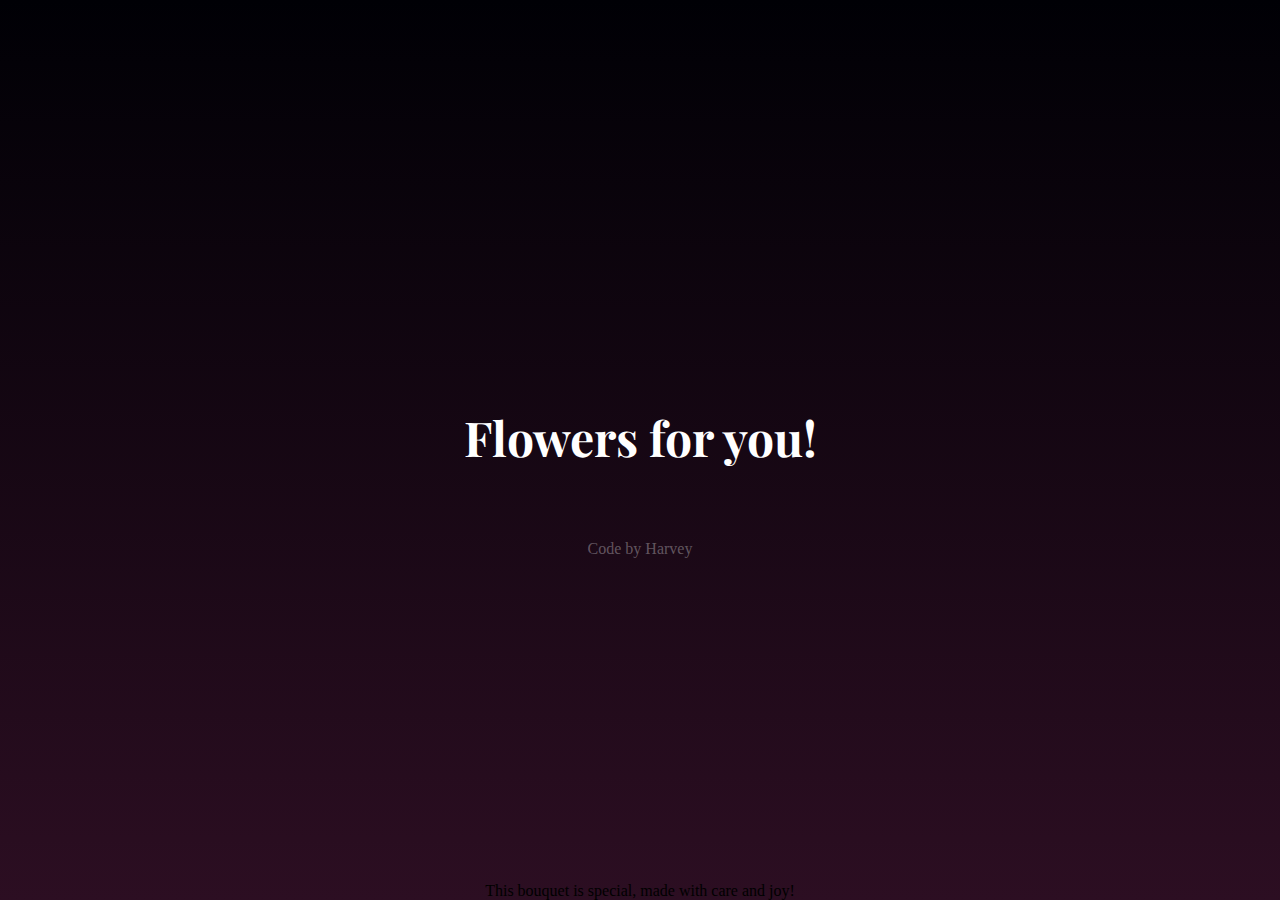
==== index.html @ eb9f1580 "Update and rename flower.html to index.html" ====
<!DOCTYPE html>
<html lang="en">
  <head>
    <meta charset="UTF-8" />
    <meta name="viewport" content="width=device-width, initial-scale=1.0" />
    <title>Animated flower</title>
    <link rel="stylesheet" href="styles.css" />

    <link
      href="https://fonts.googleapis.com/css2?family=Dancing+Script:wght@400;700&display=swap"
      rel="stylesheet" />
    <link
      href="https://fonts.googleapis.com/css2?family=Roboto+Slab:wght@400;700&display=swap"
      rel="stylesheet" />
    <link
      href="https://fonts.googleapis.com/css2?family=Playfair+Display:wght@400;700&display=swap"
      rel="stylesheet" />
  </head>

  <body class="not-loaded">
    <h1>Flowers for you!</h1>
    <p class="my-name">Code by Harvey</p>
    <div class="rain"></div>
    <div class="flower" id="animation-flower">
      <!-- Original Flowers -->
      <div class="f-wrapper">
        <div class="flower__line"></div>
        <div class="f">
          <div class="flower__leaf flower__leaf--1"></div>
          <div class="flower__leaf flower__leaf--2"></div>
          <div class="flower__leaf flower__leaf--3"></div>
          <div class="flower__leaf flower__leaf--4"></div>
          <div class="flower__leaf flower__leaf--5"></div>
          <div class="flower__leaf flower__leaf--6"></div>
          <div class="flower__leaf flower__leaf--7"></div>
          <div class="flower__leaf flower__leaf--8 flower__fall-down--yellow"></div>
        </div>
      </div>

      <div class="f-wrapper f-wrapper--2">
        <div class="flower__line"></div>
        <div class="f">
          <div class="flower__leaf flower__leaf--1"></div>
          <div class="flower__leaf flower__leaf--2"></div>
          <div class="flower__leaf flower__leaf--3"></div>
          <div class="flower__leaf flower__leaf--4"></div>
          <div class="flower__leaf flower__leaf--5"></div>
          <div class="flower__leaf flower__leaf--6"></div>
          <div class="flower__leaf flower__leaf--7"></div>
          <div class="flower__leaf flower__leaf--8 flower__fall-down--pink"></div>
        </div>
      </div>

      <div class="f-wrapper f-wrapper--3">
        <div class="flower__line"></div>
        <div class="f">
          <div class="flower__leaf flower__leaf--1"></div>
          <div class="flower__leaf flower__leaf--2"></div>
          <div class="flower__leaf flower__leaf--3"></div>
          <div class="flower__leaf flower__leaf--4"></div>
          <div class="flower__leaf flower__leaf--5"></div>
          <div class="flower__leaf flower__leaf--6"></div>
          <div class="flower__leaf flower__leaf--7"></div>
          <div class="flower__leaf flower__leaf--8 flower__fall-down--purple"></div>
        </div>
      </div>

      <!-- Additional Flowers -->
      <div class="f-wrapper f-wrapper--4">
        <div class="flower__line"></div>
        <div class="f">
          <div class="flower__leaf flower__leaf--1"></div>
          <div class="flower__leaf flower__leaf--2"></div>
          <div class="flower__leaf flower__leaf--3"></div>
          <div class="flower__leaf flower__leaf--4"></div>
          <div class="flower__leaf flower__leaf--5"></div>
          <div class="flower__leaf flower__leaf--6"></div>
          <div class="flower__leaf flower__leaf--7"></div>
          <div class="flower__leaf flower__leaf--8 flower__fall-down--blue"></div>
        </div>
      </div>

      <div class="f-wrapper f-wrapper--5">
        <div class="flower__line"></div>
        <div class="f">
          <div class="flower__leaf flower__leaf--1"></div>
          <div class="flower__leaf flower__leaf--2"></div>
          <div class="flower__leaf flower__leaf--3"></div>
          <div class="flower__leaf flower__leaf--4"></div>
          <div class="flower__leaf flower__leaf--5"></div>
          <div class="flower__leaf flower__leaf--6"></div>
          <div class="flower__leaf flower__leaf--7"></div>
          <div class="flower__leaf flower__leaf--8 flower__fall-down--green"></div>
        </div>
      </div>

      <div class="flower__glass"></div>
    </div>

    <!-- Special Note -->
    <div class="special-note">
      <p>This bouquet is special, made with care and joy!</p>
    </div>

    <script src="script.js"></script>
  </body>
</html>
---- styles.css ----
*,
*::after,
*::before {
  padding: 0;
  margin: 0;
  box-sizing: border-box;
}
:root {
  --color-bg: linear-gradient(to top, #2c0e22, #000005);
  --color-glass: linear-gradient(to left, #142544, #1a9092);
  --color-water: linear-gradient(to left, #142544, #1b6d6e);
}
body {
  background-image: var(--color-bg);
  min-height: 100vh;
  display: flex;
  justify-content: center;
  align-items: flex-end;
  overflow: hidden;
  text-align: center;
}
h1 {
  font-size: 3rem;
  color: white;
  position: absolute;
  top: 45%;
  font-family: "Playfair Display", serif;
  opacity: 1;
  animation: word-animation 2s ease-in-out forwards;
}
.my-name {
  position: absolute;
  color: rgba(255, 255, 255, 0.318);
  top: 60%;
  animation: word-animation 2s ease-in-out forwards;
}
.rain {
  height: 0.5rem;
  width: 0.15rem;
  background-color: rgba(255, 255, 255, 0.432);
  position: absolute;
  top: -10px;
  border-radius: 45%;
  z-index: 2;
  animation: rain-drop 1s linear forwards;
}

@keyframes rain-drop {
  from {
    transform: translateY(-100%);
  }
  to {
    transform: translateY(110vh);
  }
}
@keyframes word-animation {
  to {
    opacity: 0;
  }
}

.flower {
  position: relative;
  display: none;
}

.flower__glass {
  width: 20vmin;
  height: 30vmin;
  background-image: var(--color-glass);
  clip-path: polygon(0 0, 100% 0, 85% 100%, 15% 100%);
  opacity: 0.8;
  position: relative;
}

.flower__glass::after {
  content: "";
  position: absolute;
  bottom: 0;
  left: 0;
  background-color: #182843;
  width: 100%;
  height: 2vmin;
}

.flower__glass::before {
  content: "";
  position: absolute;
  bottom: 0;
  left: 0;
  background-image: var(--color-water);
  width: 100%;
  height: 15vmin;
}

.f-wrapper {
  position: absolute;
  left: 45%;
  bottom: 2vmin;
}

.f-wrapper--2 {
  left: 50%;
  bottom: 5%;
  transform-origin: 10% left;
  transform: rotate(20deg);
}

.f-wrapper--3 {
  left: 30%;
  bottom: 5%;
  transform-origin: 10% left;
  transform: rotate(-10deg);
}

.f-wrapper--3 .flower__line {
  height: 45vmin;
  position: relative;
}

.f-wrapper--3 .flower__line::after {
  content: "";
  position: absolute;
  left: 0;
  top: 0;
  width: 6vmin;
  height: 6vmin;
  transform: translate(-69%, -30%) rotate(-5deg);
  border-radius: 10vmin 10vmin 0 0;
  border: 2vmin solid #104d4e;
  border-bottom: transparent;
  border-left: transparent;
}

.f-wrapper--3 .flower__line::before {
  content: "";
  position: absolute;
  left: -40%;
  top: -1%;
  width: 6vmin;
  height: 2vmin;
  transform-origin: right;
  transform: translate(-100%, -80%) rotate(-20deg);
  background-color: #104d4e;
  border-radius: 2vmin;
}

.f-wrapper--3 .flower__line {
  background-image: linear-gradient(to top, #142544, #104d4e);
}

.f-wrapper--2 .flower__line {
  height: 45vmin;
}

.f-wrapper--2 .f {
  transform: translateX(-50%) rotate(20deg);
}

.f-wrapper--3 .f {
  transform: translate(-350%, -50%) rotate(-120deg);
}

.f-wrapper--2 .flower__leaf:not(:first-child) {
  width: 3.8vmin;
  height: 10vmin;
  background-image: linear-gradient(to bottom, #e0ff43, #c22887, #1a233a 99%);
}

.f-wrapper--3 .flower__leaf:not(:first-child) {
  width: 3.8vmin;
  height: 10vmin;
  background-image: linear-gradient(to bottom, #bfe02b, #712291, #1a233a 99%);
}

.f-wrapper--3 .flower__leaf--1 {
  width: 8vmin;
  height: 10vmin;
  bottom: 2vmin;
  background-color: #ad2be0;
}

.f-wrapper--2 .flower__leaf--1 {
  width: 8vmin;
  height: 10vmin;
  bottom: 2vmin;
  background-color: #de118b;
}

.f-wrapper--2 .f .flower__leaf--8 {
  width: 10vmin;
  height: 9vmin;
  bottom: 3vmin;
  left: -30%;
  transform: rotate(-50deg);
  background-image: linear-gradient(to left bottom, #ff43b6, #4d1337);
}

.f-wrapper--3 .f .flower__leaf--8 {
  width: 10vmin;
  height: 9vmin;
  left: -10% !important;
  background-image: linear-gradient(to left bottom, #ad2be0, #712291);
}

.flower__line {
  width: 2vmin;
  height: 56vmin;
  background-image: linear-gradient(to left top, #82fdff 20%, #142544, #104d4e);
  border-radius: 4vmin;
}

.f {
  position: absolute;
  top: 1vmin;
  left: 50%;
  transform: translateX(-50%) rotate(-10deg);
  width: 2vmin;
  height: 2vmin;
}

.flower__leaf {
  position: absolute;
  left: 50%;
  bottom: 2vmin;
  transform: translateX(-50%);
  width: 5vmin;
  height: 14vmin;
  background-image: linear-gradient(to bottom, #ffa085, #fa7373, #1a233a 99%);

  clip-path: ellipse(50% 50% at 50% 50%);
  transform-origin: center bottom;
  animation: open-flower 2s 1s backwards;
}

.flower__leaf--1 {
  width: 10vmin;
  height: 12vmin;
  bottom: 3vmin;
  border-radius: 50% 50% 50% 50% / 80% 80% 20% 20%;
  background-color: #e24f5f;
  background-image: none;
  animation: open-flowe--middle 1.4s 1s backwards;
}

.flower__leaf--2 {
  transform: translateX(-50%) rotate(-30deg);
}
.flower__leaf--3 {
  transform: translateX(-50%) rotate(-50deg);
}
.flower__leaf--4 {
  transform: translateX(-50%) rotate(-70deg);
}

.flower__leaf--5 {
  transform: translateX(-50%) rotate(30deg);
}

.flower__leaf--6 {
  transform: translateX(-50%) rotate(50deg);
}

.flower__leaf--7 {
  transform: translateX(-50%) rotate(70deg);
}

.flower__leaf--8 {
  width: 13vmin;
  height: 11vmin;
  bottom: 6vmin;
  left: -30%;
  border-radius: none;
  clip-path: none;
  border-radius: 10vmin 2vmin 10vmin 2vmin;
  transform: rotate(-55deg);
  background-image: linear-gradient(
    to left bottom,
    #ffa085,
    #eb8b8b,
    #492f2f 98%
  );
}

.flower__fall-down--yellow {
  animation: flower-fall-down-yellow 8s 1.2s linear forwards;
}

.flower__fall-down--pink {
  animation: flower-fall-down-pink 5s 1.2s linear forwards;
}

.flower__fall-down--purple {
  bottom: 4vmin;
  animation: flower-fall-down-purple 6s 1.2s linear forwards,
    flower-falling 6s 7.2s linear infinite;
}

@keyframes open-flower {
  0% {
    transform: translateX(-50%) rotate(0);
  }
}

@keyframes open-flowe--middle {
  0% {
    opacity: 0;
    transform: translateX(-50%) scale(0);
  }
}

@keyframes flower-fall-down-pink {
  0% {
    transform: rotate(-55deg);
  }

  50% {
    transform: rotateX(-100deg);
  }

  100% {
    transform: translate(2vmin, 28vmin);
  }
}

@keyframes flower-fall-down-yellow {
  0% {
    transform: rotate(-55deg);
  }

  50% {
    bottom: 3vmin;
    transform: rotateX(-100deg);
  }

  100% {
    transform: translate(2vmin, 70vmin) rotate(150deg);
  }
}

@keyframes flower-fall-down-purple {
  0% {
    transform: rotate(-50deg);
  }

  25% {
    bottom: 1vmin;
    transform: rotateX(-100deg);
    perspective: 0px;
  }

  50% {
    perspective: 0px;
    transform: translate(-30vmin, 2vmin) rotate(90deg);
  }

  75% {
    perspective: 0px;
    transform: translate(-34vmin, -2vmin);
  }

  100% {
    transform-origin: center;
    transform: translate(-34vmin, -2vmin) rotateY(-80deg) rotateX(35deg);
  }
}

@keyframes flower-falling {
  0%,
  100% {
    transform-origin: center;
    transform: translate(-34vmin, -2vmin) rotateY(-80deg) rotateX(35deg);
  }

  25% {
    transform-origin: center;
    transform: translate(-34.4vmin, -2vmin) rotateY(-84deg) rotateX(35deg);
  }

  50% {
    transform-origin: center;
    transform: translate(-32vmin, -4.2vmin) rotateY(-80deg) rotateX(35deg);
  }

  75% {
    transform-origin: center;
    transform: translate(-36vmin, 1.1vmin) rotateY(-80deg) rotateX(35deg);
  }
}
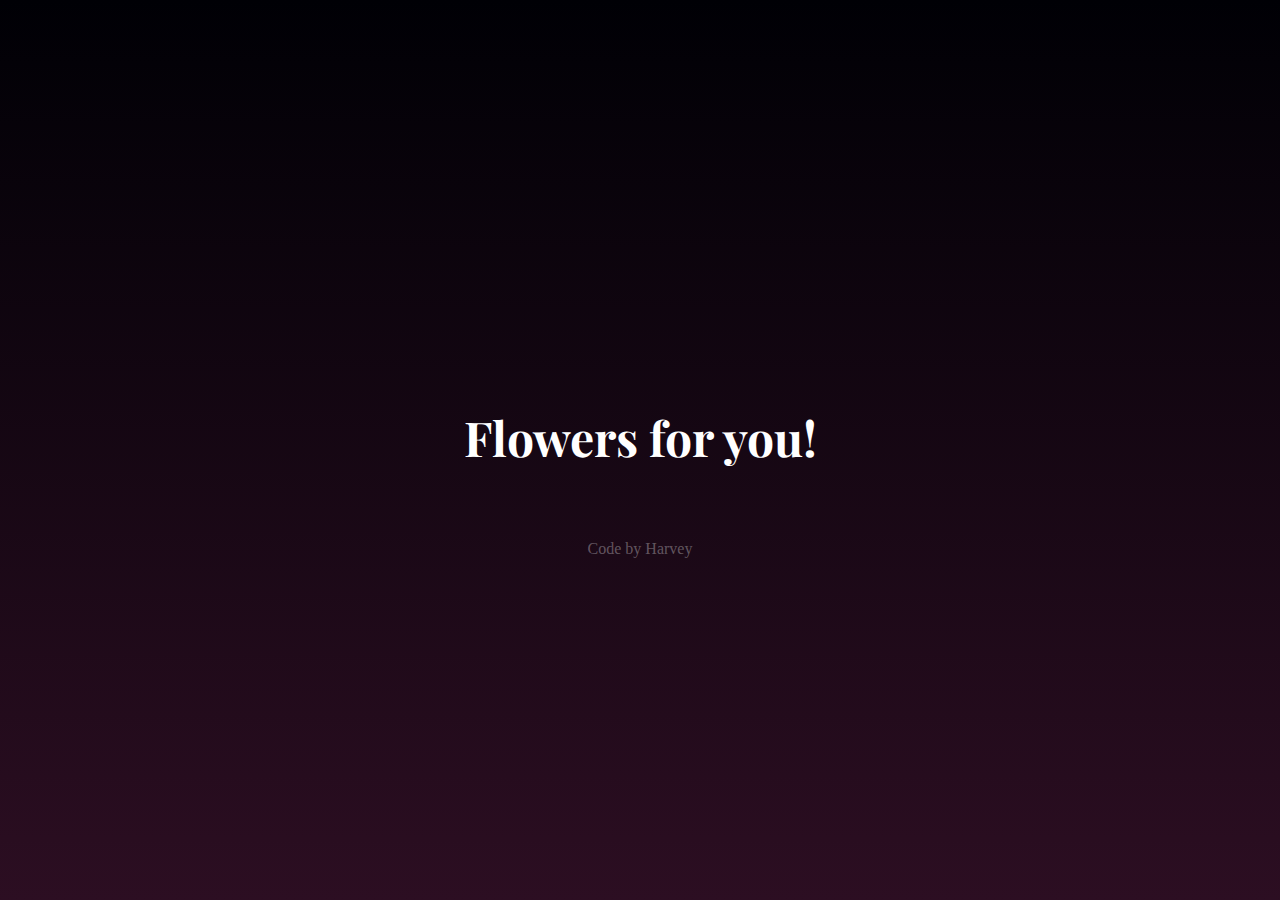
==== commit 99a6faea: "Update index.html" ====
--- a/index.html
+++ b/index.html
@@ -94,7 +94,7 @@
         </div>
       </div>
 
-      <div class="flower__glass"></div>
+      <div class="flower__wrapper"></div>
     </div>
 
     <!-- Special Note -->
--- a/styles.css
+++ b/styles.css
@@ -111,6 +111,39 @@
   bottom: 5%;
   transform-origin: 10% left;
   transform: rotate(-10deg);
+}
+/* Existing styles */
+
+/* Positioning for New Flowers */
+.f-wrapper--4 {
+  left: 60%;
+  bottom: 4vmin;
+  transform: rotate(15deg);
+}
+
+.f-wrapper--5 {
+  left: 40%;
+  bottom: 6vmin;
+  transform: rotate(-15deg);
+}
+
+/* Special Note Styling */
+.special-note {
+  color: white;
+  font-size: 1.5rem;
+  font-family: "Dancing Script", cursive;
+  position: absolute;
+  bottom: 10%;
+  width: 100%;
+  text-align: center;
+  opacity: 0;
+  animation: fadeIn 2s ease 3s forwards;
+}
+
+@keyframes fadeIn {
+  to {
+    opacity: 1;
+  }
 }
 
 .f-wrapper--3 .flower__line {
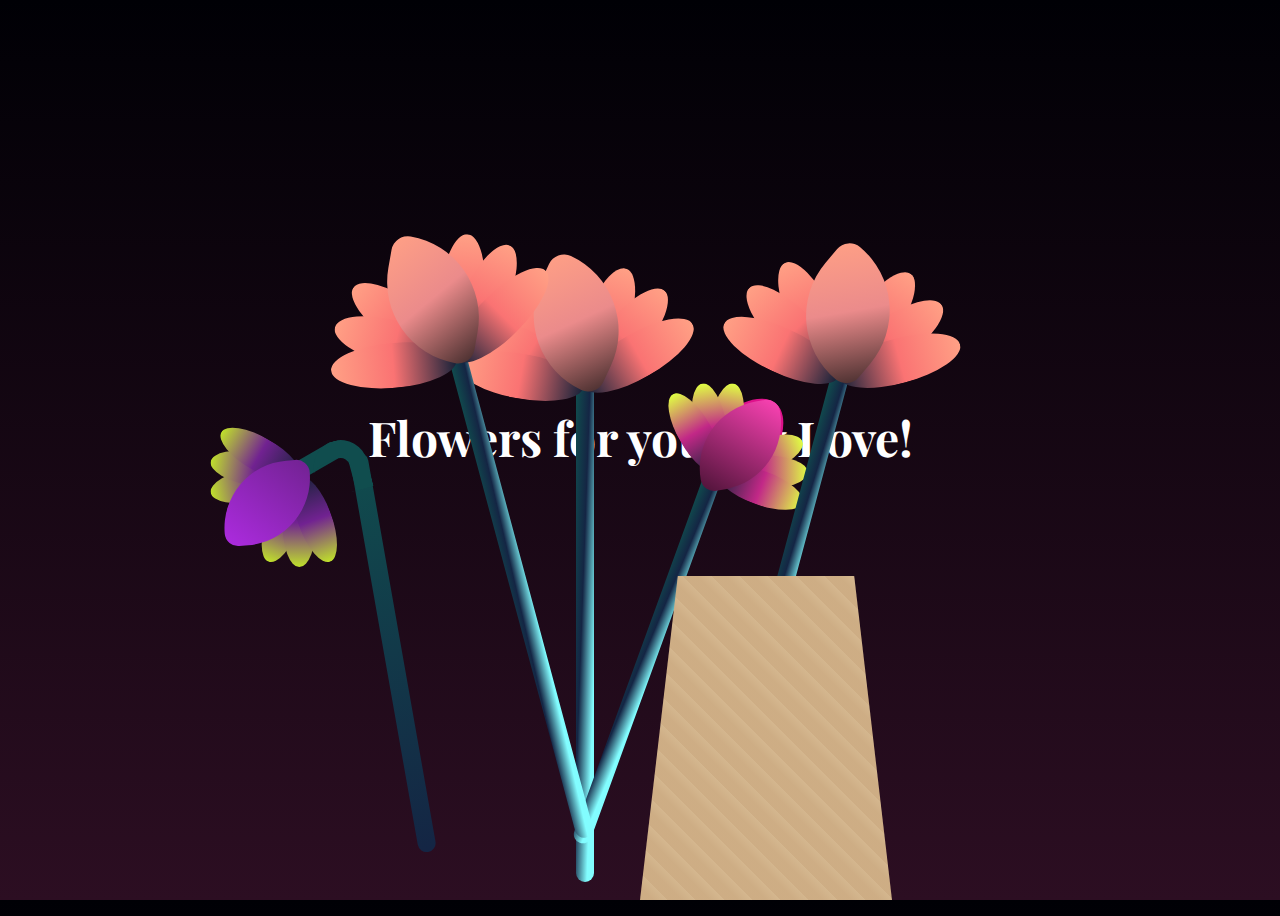
==== commit cf928c5e: "Update index.html" ====
--- a/index.html
+++ b/index.html
@@ -18,8 +18,7 @@
   </head>
 
   <body class="not-loaded">
-    <h1>Flowers for you!</h1>
-    <p class="my-name">Code by Harvey</p>
+    <h1>Flowers for you My Love!</h1>
     <div class="rain"></div>
     <div class="flower" id="animation-flower">
       <!-- Original Flowers -->
@@ -99,7 +98,7 @@
 
     <!-- Special Note -->
     <div class="special-note">
-      <p>This bouquet is special, made with care and joy!</p>
+      <p>This bouquet is special, made with care and love! I am always so so proud of you. You did amazing and I know you'll continue to do so. I'm always here for you, cheering you on. I love you</p>
     </div>
 
     <script src="script.js"></script>
--- a/styles.css
+++ b/styles.css
@@ -59,38 +59,34 @@
   }
 }
 
-.flower {
-  position: relative;
-  display: none;
-}
-
-.flower__glass {
-  width: 20vmin;
-  height: 30vmin;
-  background-image: var(--color-glass);
-  clip-path: polygon(0 0, 100% 0, 85% 100%, 15% 100%);
-  opacity: 0.8;
-  position: relative;
-}
-
-.flower__glass::after {
+.flower__wrapper {
+  width: 28vmin;
+  height: 36vmin;
+  background-color: #d2b48c; /* Brown paper color */
+  clip-path: polygon(15% 0, 85% 0, 100% 100%, 0% 100%); /* Paper wrap shape */
+  position: absolute;
+  bottom: 0;
+  opacity: 1;
+  z-index: 0;
+  box-shadow: 0px 4px 10px rgba(0, 0, 0, 0.2); /* Subtle shadow for depth */
+}
+
+.flower__wrapper::before {
   content: "";
   position: absolute;
-  bottom: 0;
-  left: 0;
-  background-color: #182843;
-  width: 100%;
-  height: 2vmin;
-}
-
-.flower__glass::before {
-  content: "";
-  position: absolute;
-  bottom: 0;
-  left: 0;
-  background-image: var(--color-water);
-  width: 100%;
-  height: 15vmin;
+  width: 110%;
+  height: 110%;
+  background: repeating-linear-gradient(
+    45deg,
+    rgba(139, 69, 19, 0.1),
+    rgba(139, 69, 19, 0.1) 10px,
+    rgba(245, 222, 179, 0.1) 20px
+  );
+  clip-path: inherit;
+  top: -5%;
+  left: -5%;
+  opacity: 0.6;
+  border-radius: 4%;
 }
 
 .f-wrapper {
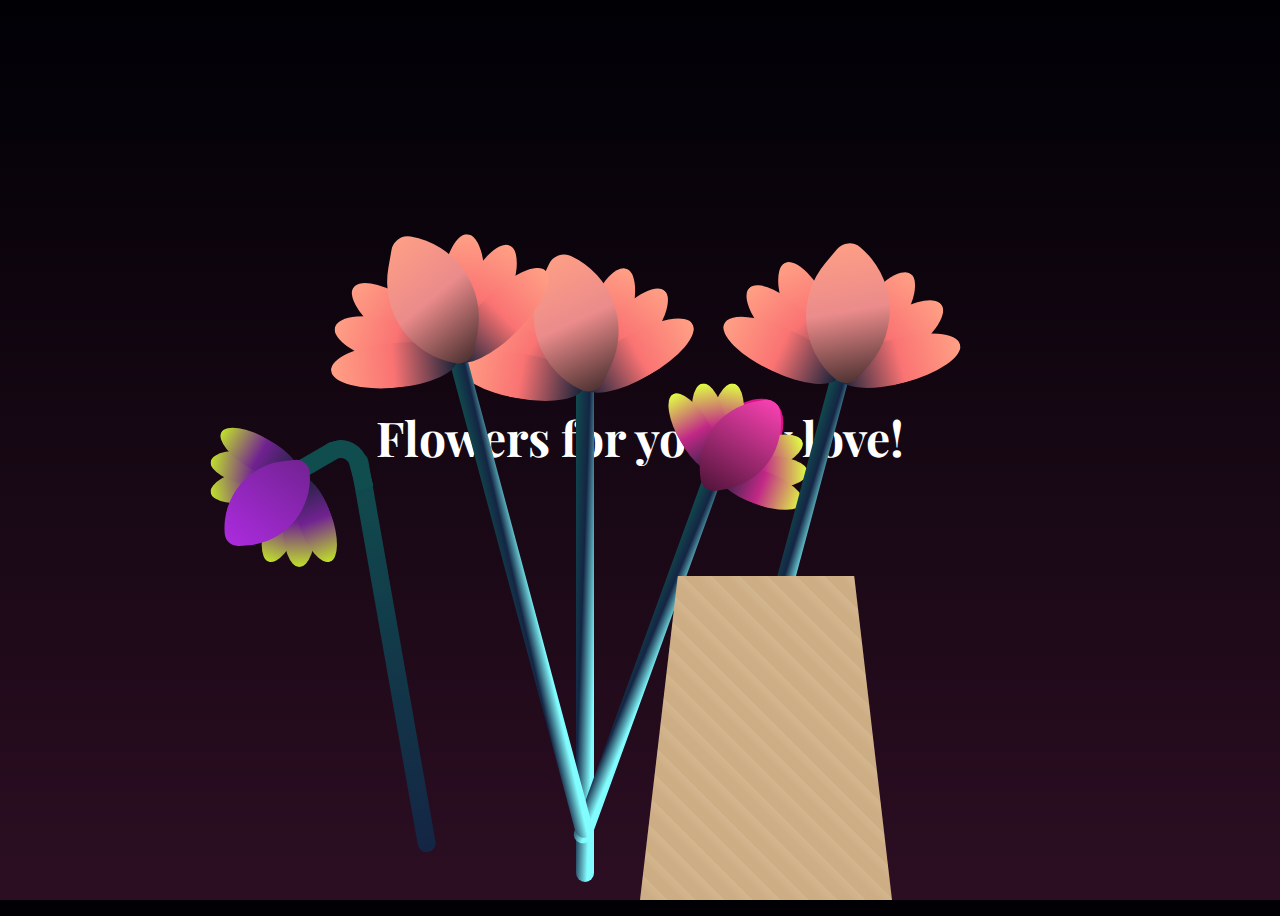
==== commit b196bcc1: "Update index.html" ====
--- a/index.html
+++ b/index.html
@@ -18,7 +18,7 @@
   </head>
 
   <body class="not-loaded">
-    <h1>Flowers for you My Love!</h1>
+    <h1>Flowers for you my love!</h1>
     <div class="rain"></div>
     <div class="flower" id="animation-flower">
       <!-- Original Flowers -->
@@ -97,7 +97,7 @@
     </div>
 
     <!-- Special Note -->
-    <div class="special-note">
+    <div class="special-note" onclick="specialNoteClick()">
       <p>This bouquet is special, made with care and love! I am always so so proud of you. You did amazing and I know you'll continue to do so. I'm always here for you, cheering you on. I love you</p>
     </div>
 
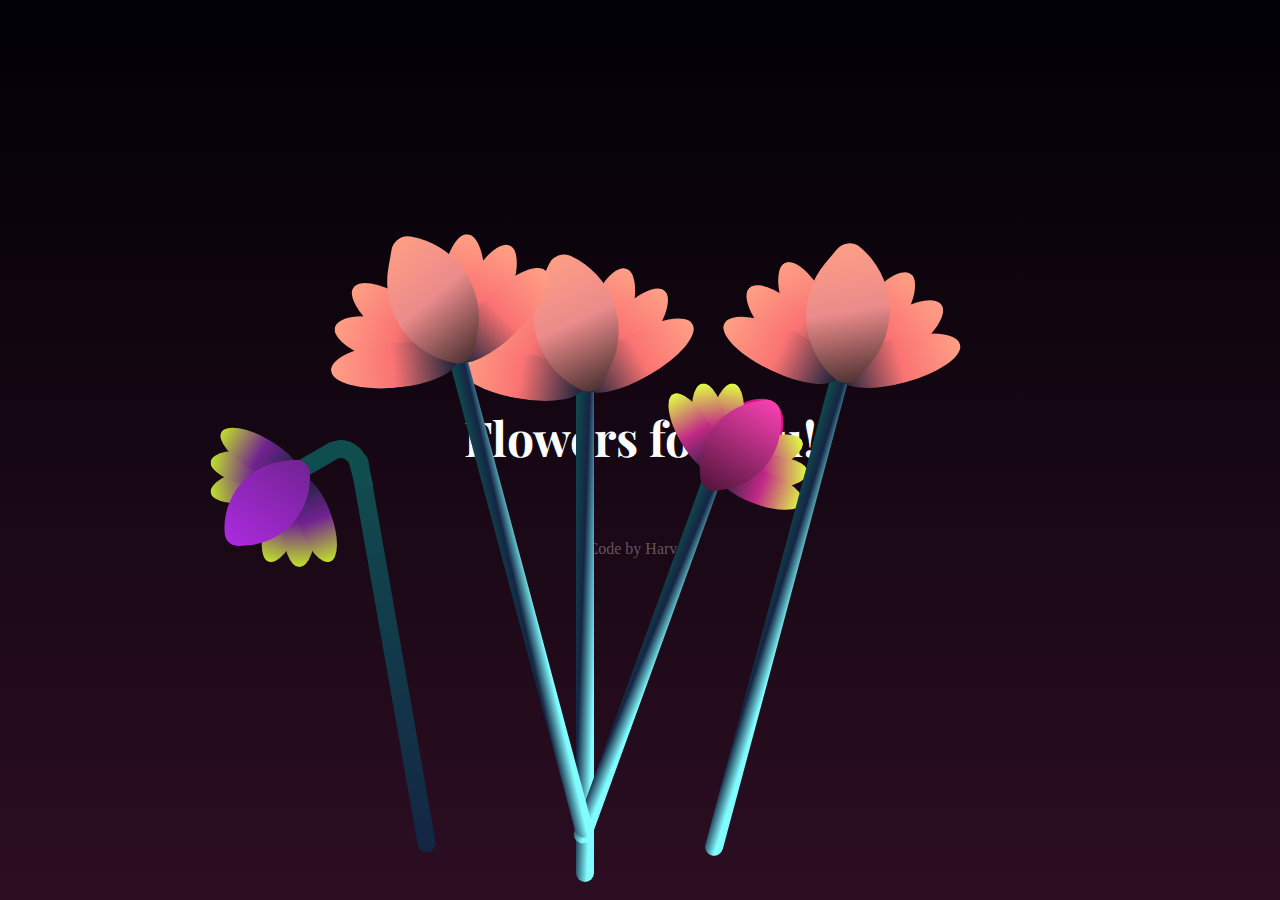
==== commit 73fb3181: "Rename flower.html to index.html" ====
--- a/index.html
+++ b/index.html
@@ -1,106 +1,106 @@
-<!DOCTYPE html>
-<html lang="en">
-  <head>
-    <meta charset="UTF-8" />
-    <meta name="viewport" content="width=device-width, initial-scale=1.0" />
-    <title>Animated flower</title>
-    <link rel="stylesheet" href="styles.css" />
-
-    <link
-      href="https://fonts.googleapis.com/css2?family=Dancing+Script:wght@400;700&display=swap"
-      rel="stylesheet" />
-    <link
-      href="https://fonts.googleapis.com/css2?family=Roboto+Slab:wght@400;700&display=swap"
-      rel="stylesheet" />
-    <link
-      href="https://fonts.googleapis.com/css2?family=Playfair+Display:wght@400;700&display=swap"
-      rel="stylesheet" />
-  </head>
-
-  <body class="not-loaded">
-    <h1>Flowers for you my love!</h1>
-    <div class="rain"></div>
-    <div class="flower" id="animation-flower">
-      <!-- Original Flowers -->
-      <div class="f-wrapper">
-        <div class="flower__line"></div>
-        <div class="f">
-          <div class="flower__leaf flower__leaf--1"></div>
-          <div class="flower__leaf flower__leaf--2"></div>
-          <div class="flower__leaf flower__leaf--3"></div>
-          <div class="flower__leaf flower__leaf--4"></div>
-          <div class="flower__leaf flower__leaf--5"></div>
-          <div class="flower__leaf flower__leaf--6"></div>
-          <div class="flower__leaf flower__leaf--7"></div>
-          <div class="flower__leaf flower__leaf--8 flower__fall-down--yellow"></div>
-        </div>
-      </div>
-
-      <div class="f-wrapper f-wrapper--2">
-        <div class="flower__line"></div>
-        <div class="f">
-          <div class="flower__leaf flower__leaf--1"></div>
-          <div class="flower__leaf flower__leaf--2"></div>
-          <div class="flower__leaf flower__leaf--3"></div>
-          <div class="flower__leaf flower__leaf--4"></div>
-          <div class="flower__leaf flower__leaf--5"></div>
-          <div class="flower__leaf flower__leaf--6"></div>
-          <div class="flower__leaf flower__leaf--7"></div>
-          <div class="flower__leaf flower__leaf--8 flower__fall-down--pink"></div>
-        </div>
-      </div>
-
-      <div class="f-wrapper f-wrapper--3">
-        <div class="flower__line"></div>
-        <div class="f">
-          <div class="flower__leaf flower__leaf--1"></div>
-          <div class="flower__leaf flower__leaf--2"></div>
-          <div class="flower__leaf flower__leaf--3"></div>
-          <div class="flower__leaf flower__leaf--4"></div>
-          <div class="flower__leaf flower__leaf--5"></div>
-          <div class="flower__leaf flower__leaf--6"></div>
-          <div class="flower__leaf flower__leaf--7"></div>
-          <div class="flower__leaf flower__leaf--8 flower__fall-down--purple"></div>
-        </div>
-      </div>
-
-      <!-- Additional Flowers -->
-      <div class="f-wrapper f-wrapper--4">
-        <div class="flower__line"></div>
-        <div class="f">
-          <div class="flower__leaf flower__leaf--1"></div>
-          <div class="flower__leaf flower__leaf--2"></div>
-          <div class="flower__leaf flower__leaf--3"></div>
-          <div class="flower__leaf flower__leaf--4"></div>
-          <div class="flower__leaf flower__leaf--5"></div>
-          <div class="flower__leaf flower__leaf--6"></div>
-          <div class="flower__leaf flower__leaf--7"></div>
-          <div class="flower__leaf flower__leaf--8 flower__fall-down--blue"></div>
-        </div>
-      </div>
-
-      <div class="f-wrapper f-wrapper--5">
-        <div class="flower__line"></div>
-        <div class="f">
-          <div class="flower__leaf flower__leaf--1"></div>
-          <div class="flower__leaf flower__leaf--2"></div>
-          <div class="flower__leaf flower__leaf--3"></div>
-          <div class="flower__leaf flower__leaf--4"></div>
-          <div class="flower__leaf flower__leaf--5"></div>
-          <div class="flower__leaf flower__leaf--6"></div>
-          <div class="flower__leaf flower__leaf--7"></div>
-          <div class="flower__leaf flower__leaf--8 flower__fall-down--green"></div>
-        </div>
-      </div>
-
-      <div class="flower__wrapper"></div>
-    </div>
-
-    <!-- Special Note -->
-    <div class="special-note" onclick="specialNoteClick()">
-      <p>This bouquet is special, made with care and love! I am always so so proud of you. You did amazing and I know you'll continue to do so. I'm always here for you, cheering you on. I love you</p>
-    </div>
-
-    <script src="script.js"></script>
-  </body>
-</html>
+<!DOCTYPE html>
+<html lang="en">
+  <head>
+    <meta charset="UTF-8" />
+    <meta name="viewport" content="width=device-width, initial-scale=1.0" />
+    <title>Animated flower</title>
+    <link rel="stylesheet" href="styles.css" />
+
+    <link
+      href="https://fonts.googleapis.com/css2?family=Dancing+Script:wght@400;700&display=swap"
+      rel="stylesheet" />
+    <link
+      href="https://fonts.googleapis.com/css2?family=Roboto+Slab:wght@400;700&display=swap"
+      rel="stylesheet" />
+    <link
+      href="https://fonts.googleapis.com/css2?family=Playfair+Display:wght@400;700&display=swap"
+      rel="stylesheet" />
+  </head>
+
+  <body class="not-loaded">
+    <h1>Flowers for you!</h1>
+    <p class="my-name">Code by Harvey</p>
+    <div class="rain"></div>
+    <div class="flower" id="animation-flower">
+      <!-- Original Flowers -->
+      <div class="f-wrapper">
+        <div class="flower__line"></div>
+        <div class="f">
+          <div class="flower__leaf flower__leaf--1"></div>
+          <div class="flower__leaf flower__leaf--2"></div>
+          <div class="flower__leaf flower__leaf--3"></div>
+          <div class="flower__leaf flower__leaf--4"></div>
+          <div class="flower__leaf flower__leaf--5"></div>
+          <div class="flower__leaf flower__leaf--6"></div>
+          <div class="flower__leaf flower__leaf--7"></div>
+          <div class="flower__leaf flower__leaf--8 flower__fall-down--yellow"></div>
+        </div>
+      </div>
+
+      <div class="f-wrapper f-wrapper--2">
+        <div class="flower__line"></div>
+        <div class="f">
+          <div class="flower__leaf flower__leaf--1"></div>
+          <div class="flower__leaf flower__leaf--2"></div>
+          <div class="flower__leaf flower__leaf--3"></div>
+          <div class="flower__leaf flower__leaf--4"></div>
+          <div class="flower__leaf flower__leaf--5"></div>
+          <div class="flower__leaf flower__leaf--6"></div>
+          <div class="flower__leaf flower__leaf--7"></div>
+          <div class="flower__leaf flower__leaf--8 flower__fall-down--pink"></div>
+        </div>
+      </div>
+
+      <div class="f-wrapper f-wrapper--3">
+        <div class="flower__line"></div>
+        <div class="f">
+          <div class="flower__leaf flower__leaf--1"></div>
+          <div class="flower__leaf flower__leaf--2"></div>
+          <div class="flower__leaf flower__leaf--3"></div>
+          <div class="flower__leaf flower__leaf--4"></div>
+          <div class="flower__leaf flower__leaf--5"></div>
+          <div class="flower__leaf flower__leaf--6"></div>
+          <div class="flower__leaf flower__leaf--7"></div>
+          <div class="flower__leaf flower__leaf--8 flower__fall-down--purple"></div>
+        </div>
+      </div>
+
+      <!-- Additional Flowers -->
+      <div class="f-wrapper f-wrapper--4">
+        <div class="flower__line"></div>
+        <div class="f">
+          <div class="flower__leaf flower__leaf--1"></div>
+          <div class="flower__leaf flower__leaf--2"></div>
+          <div class="flower__leaf flower__leaf--3"></div>
+          <div class="flower__leaf flower__leaf--4"></div>
+          <div class="flower__leaf flower__leaf--5"></div>
+          <div class="flower__leaf flower__leaf--6"></div>
+          <div class="flower__leaf flower__leaf--7"></div>
+          <div class="flower__leaf flower__leaf--8 flower__fall-down--blue"></div>
+        </div>
+      </div>
+
+      <div class="f-wrapper f-wrapper--5">
+        <div class="flower__line"></div>
+        <div class="f">
+          <div class="flower__leaf flower__leaf--1"></div>
+          <div class="flower__leaf flower__leaf--2"></div>
+          <div class="flower__leaf flower__leaf--3"></div>
+          <div class="flower__leaf flower__leaf--4"></div>
+          <div class="flower__leaf flower__leaf--5"></div>
+          <div class="flower__leaf flower__leaf--6"></div>
+          <div class="flower__leaf flower__leaf--7"></div>
+          <div class="flower__leaf flower__leaf--8 flower__fall-down--green"></div>
+        </div>
+      </div>
+
+      <div class="flower__glass"></div>
+    </div>
+
+    <!-- Special Note -->
+    <div class="special-note">
+      <p>This bouquet is special, made with care and love! I am always so so proud of you. You did amazing and I know you'll continue to do so. I'm always here for you, cheering you on. I love you</p>    </div>
+
+    <script src="script.js"></script>
+  </body>
+</html>
--- a/styles.css
+++ b/styles.css
@@ -126,7 +126,7 @@
 /* Special Note Styling */
 .special-note {
   color: white;
-  font-size: 1.5rem;
+  font-size: 10rem;
   font-family: "Dancing Script", cursive;
   position: absolute;
   bottom: 10%;
